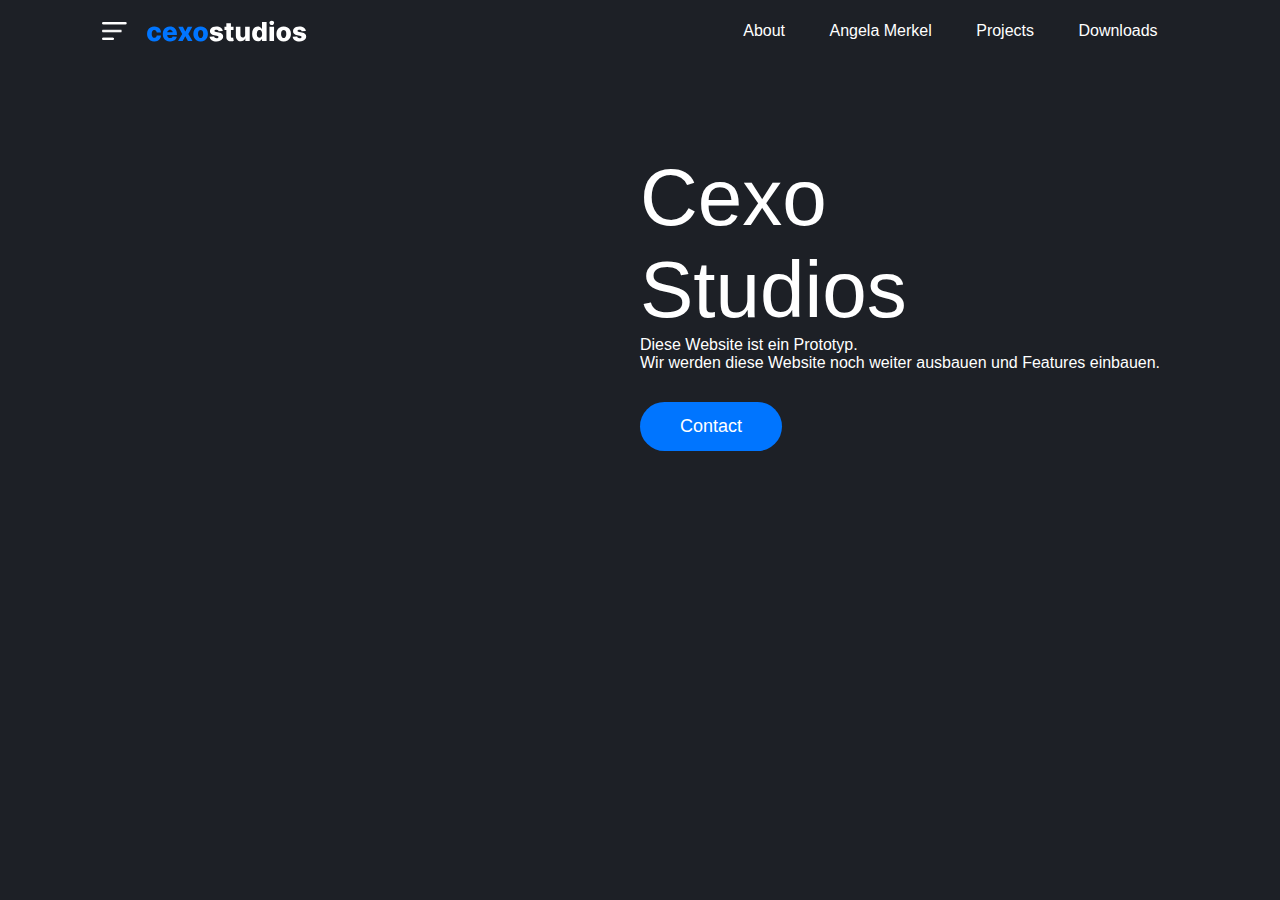
==== index.html @ ed69ddcb "Update index.html" ====
<!DOCTYPE html>
<html>
    <head>
        <meta name="viewport" content="width=device-width, initial-scale=1.0">
        <title>cexostudios</title>
        <link rel="stylesheet" href="style.css">
    </head>
    <body>
        <div class="hero">
          <nav>
              
            <img src="images/menu.png" class="menu-img">
            <img src="images/logo.svg" class="logo">
              
            <ul>
                <li><a href="https://www.cexostudios.space/About.html">About</a></li>
                <li><a href="https://www.cexostudios.space/Angela-Merkel.html">Angela Merkel</a></li>
                <li><a href="https://www.cexostudios.space/Projects.html">Projects</a></li>
                <li><a href="https://www.cexostudios.space/Downloads.html">Downloads</a></li>
              </ul>            
              
          </nav> 
            
          <div class="text-container">
              
            <h1>Cexo<br>Studios</h1>
            <p>Diese Website ist ein Prototyp.<br>Wir werden diese Website noch weiter ausbauen und Features einbauen.</p>
            <a href="https://www.cexostudios.space/Contact.html">Contact</a>

          </div>


        </div>


    </body>
</html>
---- style.css ----
*{
    margin: 0;
    padding: 0;
    font-family: 'poppins', sans-serif;
    box-sizing: border-box;
}

.hero{
    background: #1d2026;
    min-height: 100vh;
    width: 100%;
    color: #fff;
    position: relative;
}
nav{
    display: flex;
    align-items: center;
    padding: 20px 8%;
}
nav .menu-img{
    width:  25px;
    margin-right: 20px;
    cursor: pointer;
}
nav .logo{
    width: 160px;
    cursor: pointer;
}
nav ul{
    flex: 1;
    text-align: right;
}
nav ul li{
    display: inline-block;
    list-style: none;
    margin: 0 20px;
}
nav ul li a{
    text-decoration: none;
    color: #fff;
}

.text-container{
    max-width: 600px;
    margin-top: 7%;
    margin-left: 50%;
}
.text-container h1{
    font-size: 80px;
    font-weight: 400;
}
.text-container a{
    text-decoration: none;
    background: #0075FF;
    padding: 14px 40px;
    display: inline-block;
    color: #fff;
    font-size: 18px;
    margin-top: 30px;
    border-radius: 30px;
}
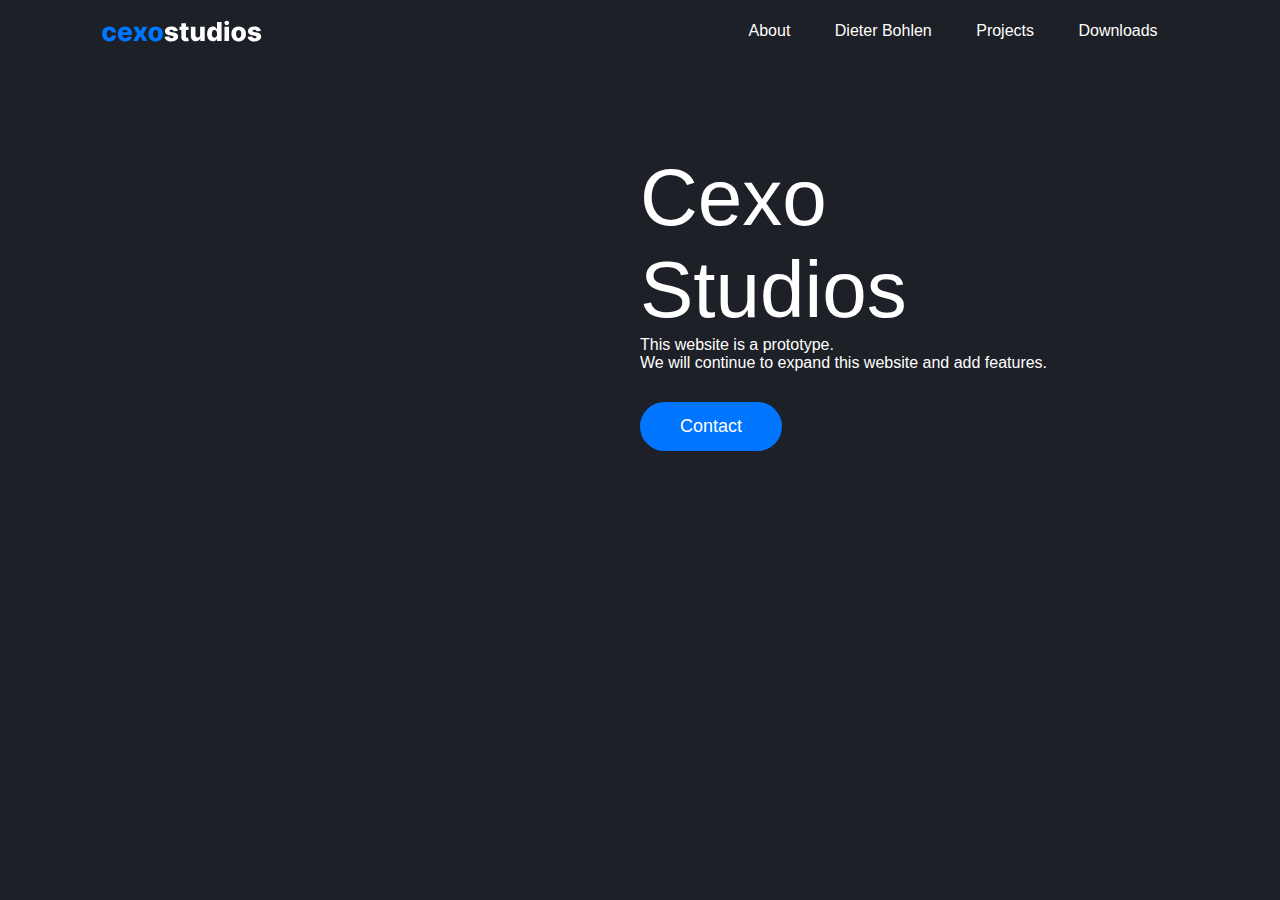
==== commit 87dfe31e: "Update index.html" ====
--- a/index.html
+++ b/index.html
@@ -9,12 +9,11 @@
         <div class="hero">
           <nav>
               
-            <img src="images/menu.png" class="menu-img">
             <img src="images/logo.svg" class="logo">
               
             <ul>
                 <li><a href="https://www.cexostudios.space/About.html">About</a></li>
-                <li><a href="https://www.cexostudios.space/Angela-Merkel.html">Angela Merkel</a></li>
+                <li><a href="https://www.cexostudios.space/Angela-Merkel.html">Dieter Bohlen</a></li>
                 <li><a href="https://www.cexostudios.space/Projects.html">Projects</a></li>
                 <li><a href="https://www.cexostudios.space/Downloads.html">Downloads</a></li>
               </ul>            
@@ -24,7 +23,7 @@
           <div class="text-container">
               
             <h1>Cexo<br>Studios</h1>
-            <p>Diese Website ist ein Prototyp.<br>Wir werden diese Website noch weiter ausbauen und Features einbauen.</p>
+            <p>This website is a prototype.<br>We will continue to expand this website and add features.</p>
             <a href="https://www.cexostudios.space/Contact.html">Contact</a>
 
           </div>
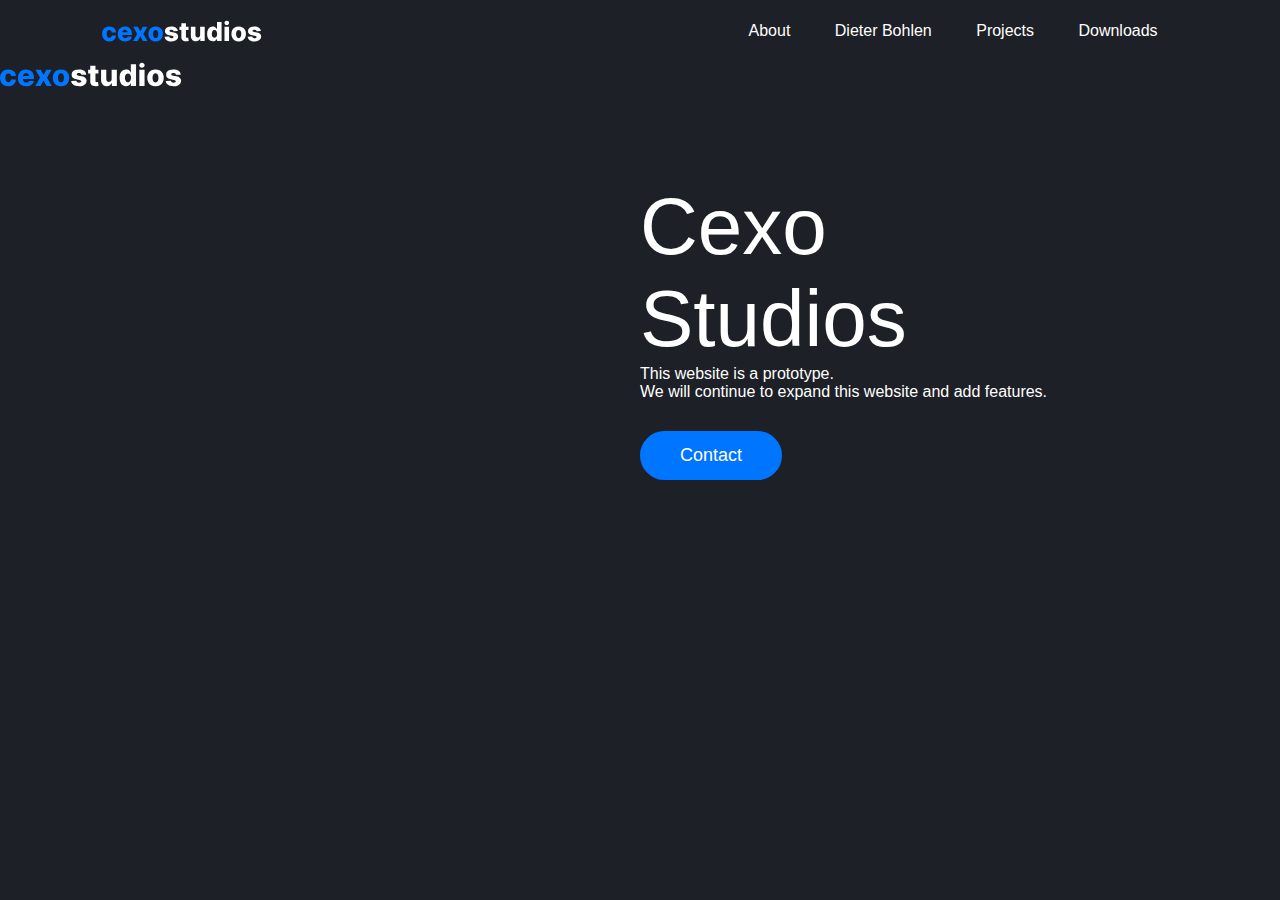
==== commit 59715165: "Update index.html" ====
--- a/index.html
+++ b/index.html
@@ -20,6 +20,10 @@
               
           </nav> 
             
+            <div class="Monkey">
+            <img src="images/logo.svg" class="logo">
+            </div>
+                
           <div class="text-container">
               
             <h1>Cexo<br>Studios</h1>
--- a/style.css
+++ b/style.css
@@ -16,11 +16,6 @@
     display: flex;
     align-items: center;
     padding: 20px 8%;
-}
-nav .menu-img{
-    width:  25px;
-    margin-right: 20px;
-    cursor: pointer;
 }
 nav .logo{
     width: 160px;
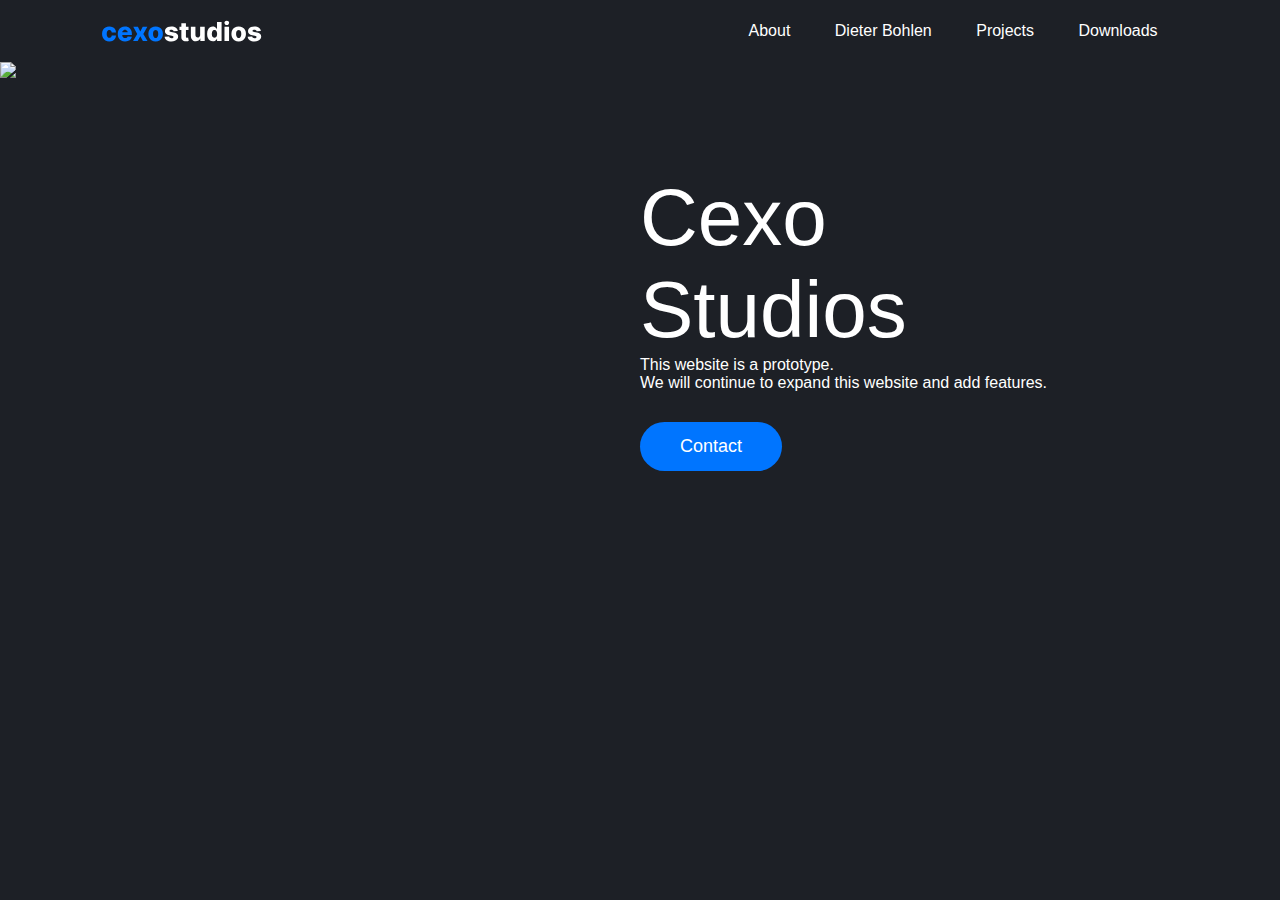
==== commit 0aa02db1: "Update index.html" ====
--- a/index.html
+++ b/index.html
@@ -21,7 +21,7 @@
           </nav> 
             
             <div class="Monkey">
-            <img src="images/logo.svg" class="logo">
+            <img src="images/Monkey.png" class="logo">
             </div>
                 
           <div class="text-container">
--- a/style.css
+++ b/style.css
@@ -54,5 +54,8 @@
     margin-top: 30px;
     border-radius: 30px;
 }
+.Monkey{
+    width 300px;
+}
 
 
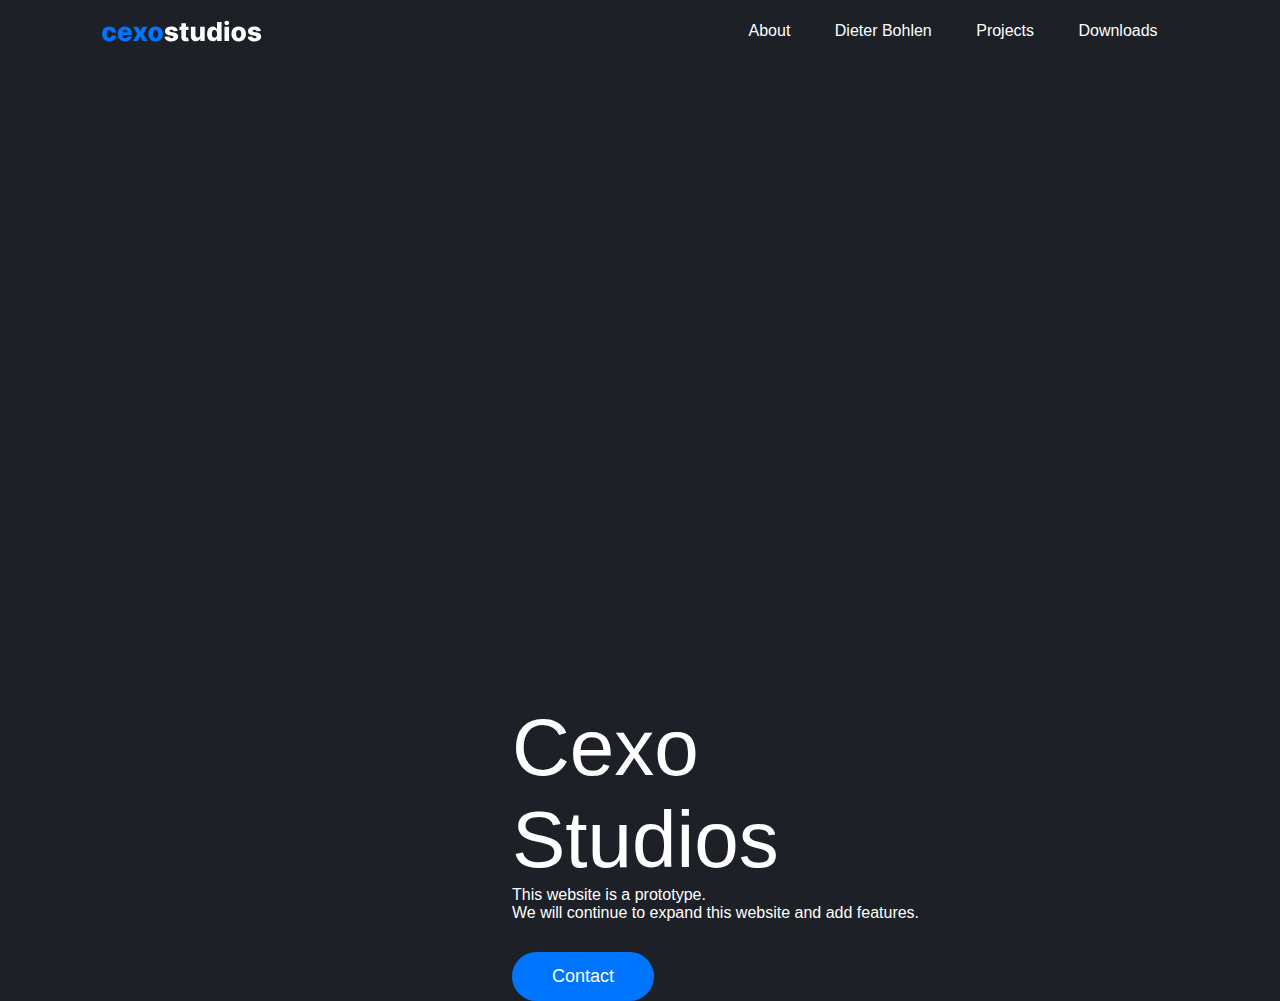
==== commit d3e79104: "Update index.html" ====
--- a/index.html
+++ b/index.html
@@ -19,10 +19,6 @@
               </ul>            
               
           </nav> 
-            
-            <div class="Monkey">
-            <img src="images/Monkey.png" class="logo">
-            </div>
                 
           <div class="text-container">
               
--- a/style.css
+++ b/style.css
@@ -37,8 +37,8 @@
 
 .text-container{
     max-width: 600px;
-    margin-top: 7%;
-    margin-left: 50%;
+    margin-top: 50%;
+    margin-left: 40%;
 }
 .text-container h1{
     font-size: 80px;
@@ -54,8 +54,6 @@
     margin-top: 30px;
     border-radius: 30px;
 }
-.Monkey{
-    width 300px;
-}
 
 
+
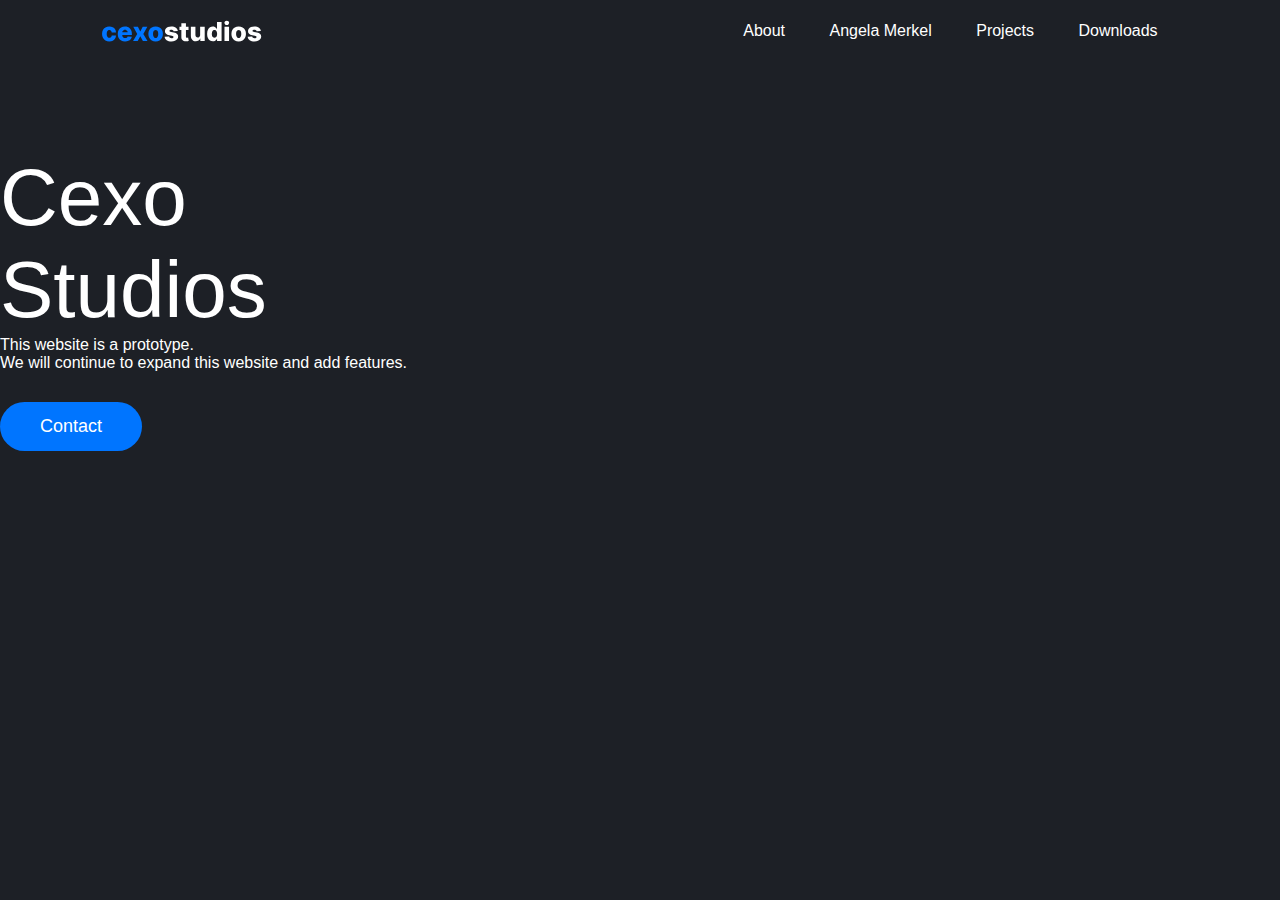
==== commit 65db2191: "Update index.html" ====
--- a/index.html
+++ b/index.html
@@ -8,20 +8,17 @@
     <body>
         <div class="hero">
           <nav>
-              
             <img src="images/logo.svg" class="logo">
-              
             <ul>
                 <li><a href="https://www.cexostudios.space/About.html">About</a></li>
-                <li><a href="https://www.cexostudios.space/Angela-Merkel.html">Dieter Bohlen</a></li>
+                <li><a href="https://www.cexostudios.space/Angela-Merkel.html">Angela Merkel</a></li>
                 <li><a href="https://www.cexostudios.space/Projects.html">Projects</a></li>
                 <li><a href="https://www.cexostudios.space/Downloads.html">Downloads</a></li>
-              </ul>            
-              
-          </nav> 
-                
+            </ul>
+
+          </nav>  
+
           <div class="text-container">
-              
             <h1>Cexo<br>Studios</h1>
             <p>This website is a prototype.<br>We will continue to expand this website and add features.</p>
             <a href="https://www.cexostudios.space/Contact.html">Contact</a>
--- a/style.css
+++ b/style.css
@@ -37,8 +37,8 @@
 
 .text-container{
     max-width: 600px;
-    margin-top: 50%;
-    margin-left: 40%;
+    margin-top: 7%;
+    margin-right: 40%;
 }
 .text-container h1{
     font-size: 80px;
